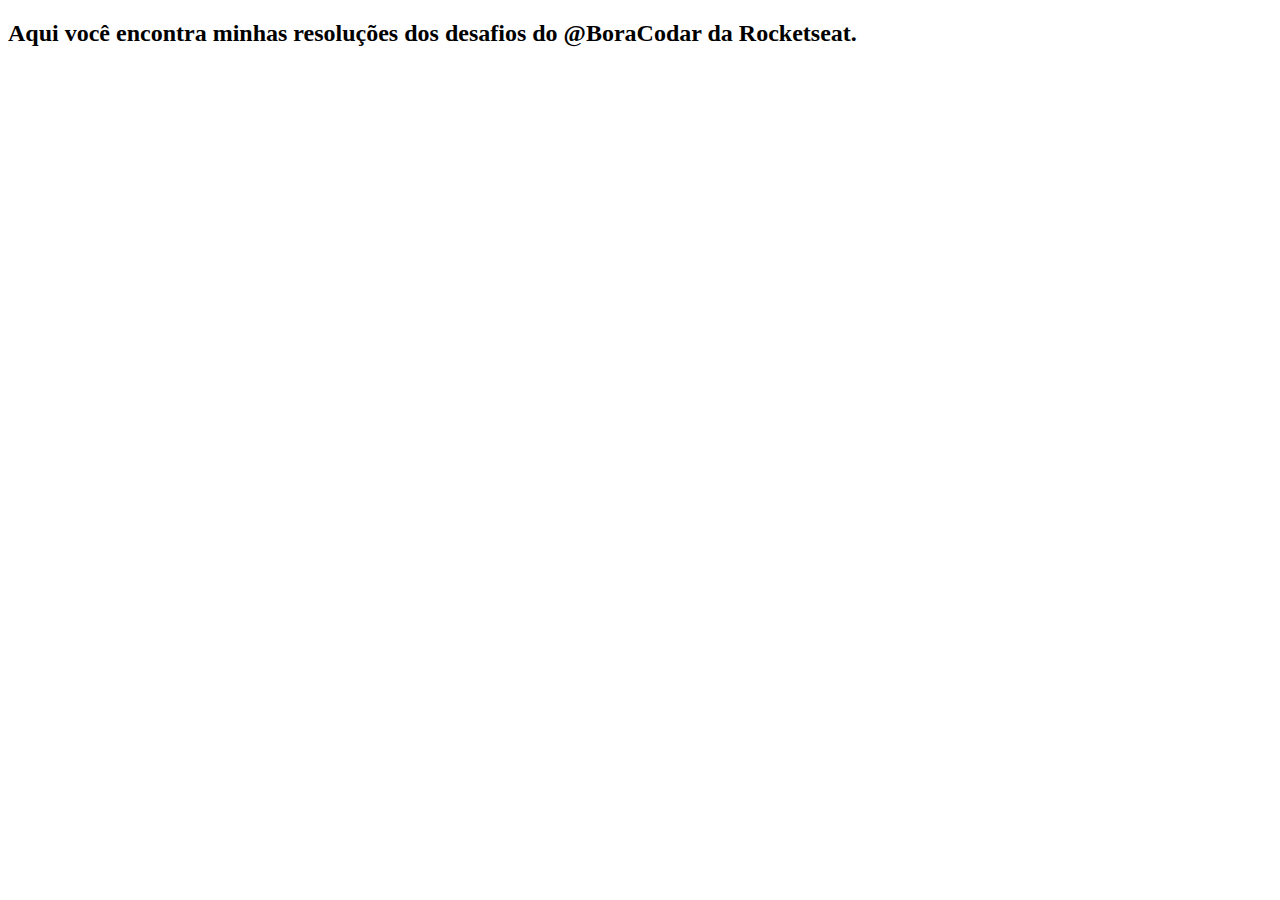
==== index.html @ 58903d56 "new file:   index.html" ====
<!DOCTYPE html>
<html lang="pt-BR">

<head>
  <meta charset="UTF-8">
  <meta http-equiv="X-UA-Compatible" content="IE=edge">
  <meta name="viewport" content="width=device-width, initial-scale=1.0">
  <title>Bora Codar</title>
</head>

<body>
  <h2>
    Aqui você encontra minhas resoluções dos desafios do @BoraCodar da Rocketseat.
  </h2>
</body>

</html>
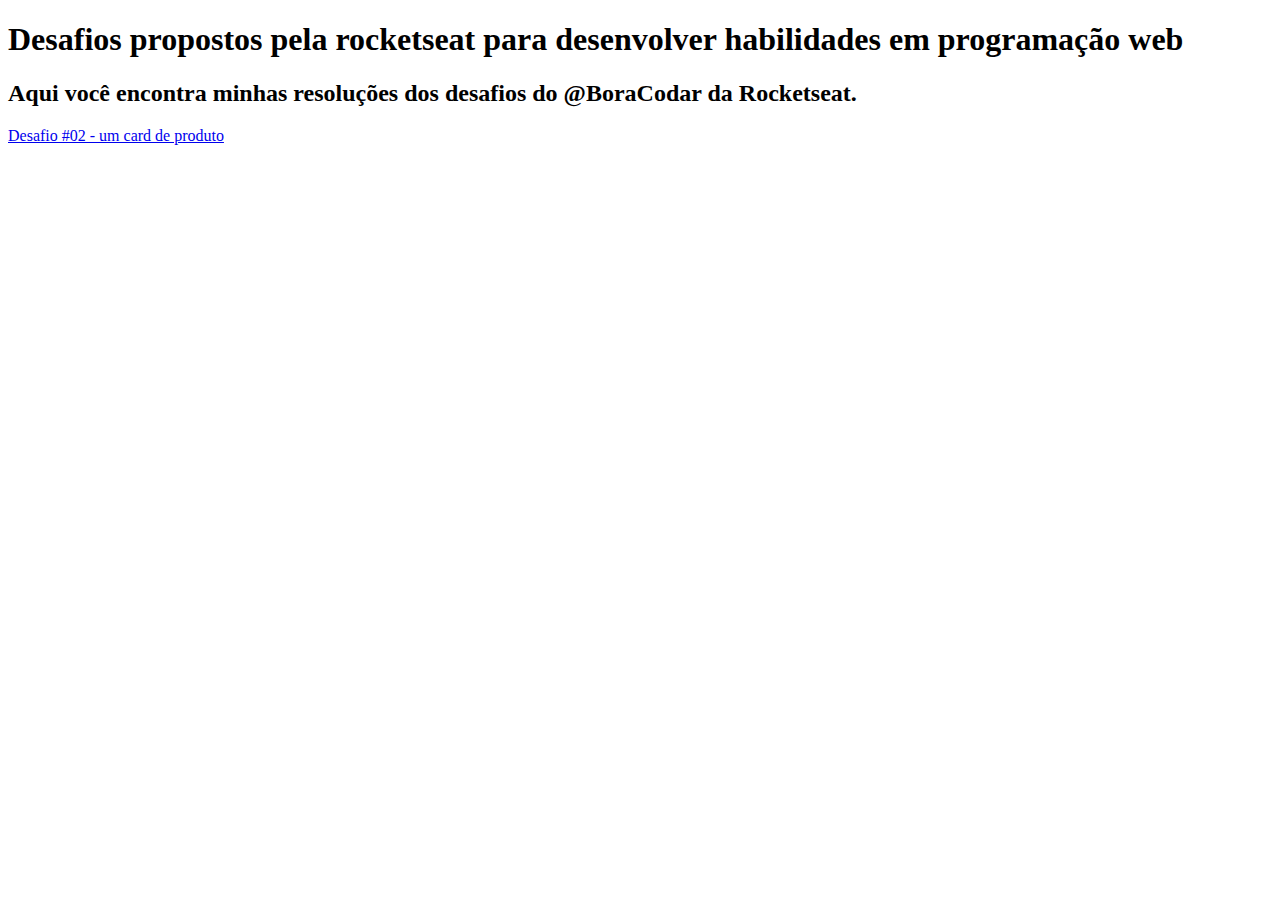
==== commit 4b6333ac: "update desfio 02" ====
--- a/index.html
+++ b/index.html
@@ -9,9 +9,18 @@
 </head>
 
 <body>
+  <h1>
+    Desafios propostos pela rocketseat para desenvolver habilidades em programação web
+  </h1>
+
   <h2>
     Aqui você encontra minhas resoluções dos desafios do @BoraCodar da Rocketseat.
   </h2>
+
+  <a href="https://marcosferreira.github.io/boracodar/desafio-2/" target="_blank">
+    Desafio #02 - um card de produto
+  </a>
+
 </body>
 
 </html>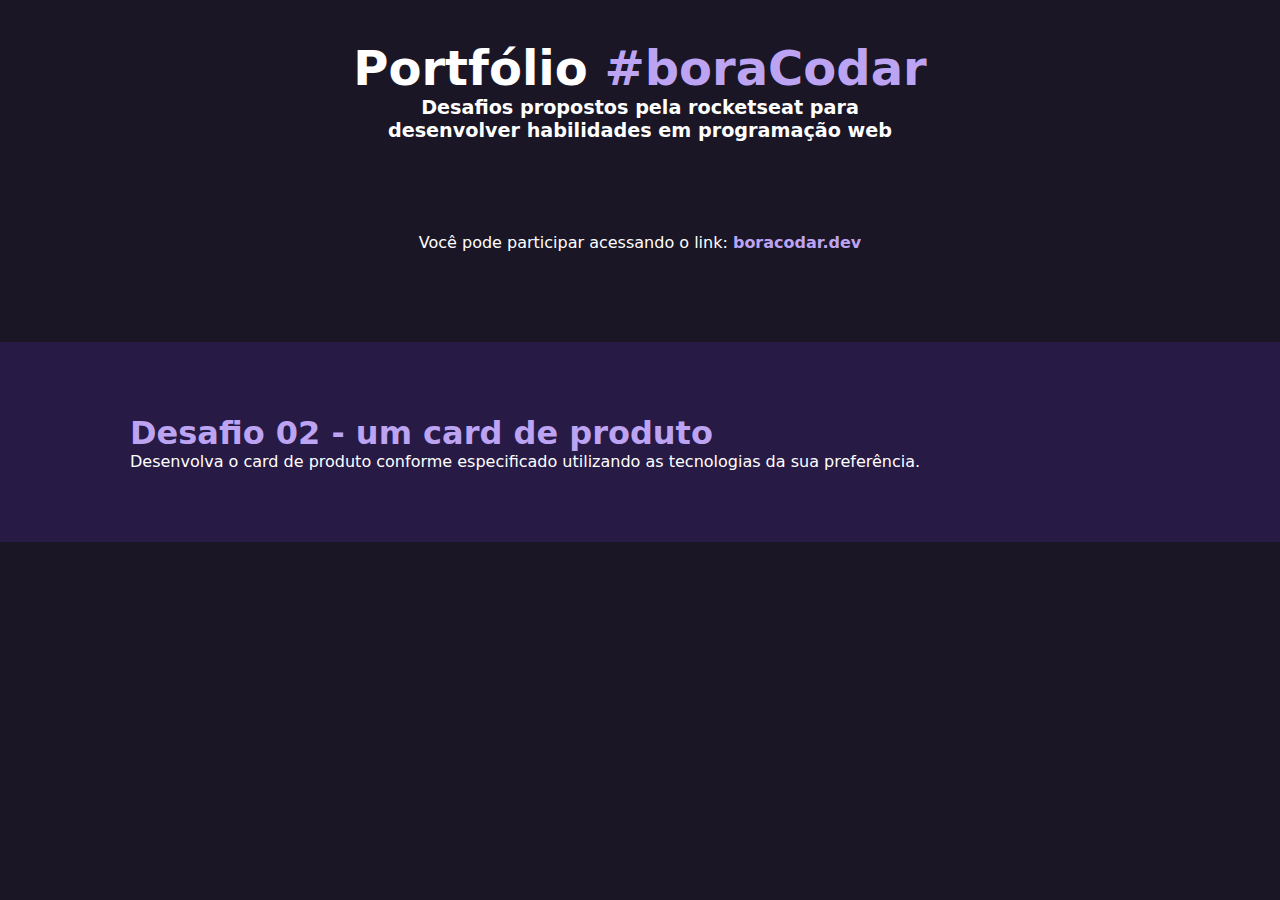
==== commit aa10821f: "add index.html in portfolio, fix responsive" ====
--- a/index.html
+++ b/index.html
@@ -5,22 +5,35 @@
   <meta charset="UTF-8">
   <meta http-equiv="X-UA-Compatible" content="IE=edge">
   <meta name="viewport" content="width=device-width, initial-scale=1.0">
-  <title>Bora Codar</title>
+  <title>Bora Codar - Meu Portfólio</title>
+  <link rel="stylesheet" href="style.css">
 </head>
 
 <body>
-  <h1>
-    Desafios propostos pela rocketseat para desenvolver habilidades em programação web
-  </h1>
+  <div class="app">
+    <div class="content">
+      <h1>Portfólio <span>#boraCodar</span></h1>
+      <p class="description">Desafios propostos pela rocketseat para <br />
+        desenvolver habilidades em programação web</p>
 
-  <h2>
-    Aqui você encontra minhas resoluções dos desafios do @BoraCodar da Rocketseat.
-  </h2>
+      <section class="tip">
+        <div class="container">
+          <p>
+            Você pode participar acessando o link: <a href="https://boracodar.dev/" target="_blank">boracodar.dev</a>
+          </p>
+        </div>
+      </section>
 
-  <a href="https://marcosferreira.github.io/boracodar/desafio-2/" target="_blank">
-    Desafio #02 - um card de produto
-  </a>
-
+      <section class="challenge">
+        <div class="container">
+          <a href="https://marcosferreira.github.io/boracodar/desafio-2" target="_blank">
+            <h1>Desafio 02 - um card de produto</h1>
+          </a>
+          <p>Desenvolva o card de produto conforme especificado utilizando as tecnologias da sua preferência. </p>
+        </div>
+      </section>
+    </div>
+  </div>
 </body>
 
 </html>--- a/style.css
+++ b/style.css
@@ -0,0 +1,73 @@
+* {
+  margin: 0;
+  padding: 0;
+  box-sizing: border-box;
+  font-family: system-ui, -apple-system, BlinkMacSystemFont, 'Segoe UI', Roboto, Oxygen, Ubuntu, Cantarell, 'Open Sans', 'Helvetica Neue', sans-serif;
+}
+
+body {
+  background-color: #1A1625;
+  color: #FFF;
+}
+
+a {
+  color: #BCA4F2;
+  text-decoration: none;
+  font-weight: 800;
+}
+
+.container {
+  width: 100%;
+  max-width: 1020px;
+  margin: 0 auto;
+}
+
+div.app {
+  width: 100%;
+  display: flex;
+  flex-direction: column;
+  align-items: center;
+  justify-content: flex-start;
+}
+
+div.app div.content {
+  width: 100%;
+  padding: 40px 0;
+
+  display: flex;
+  flex-direction: column;
+  align-items: center;
+  justify-content: flex-start;
+}
+
+div.app div.content p.description {
+  font-weight: 600;
+  font-size: 1.2rem;
+  text-align: center;
+}
+
+div.app div.content>h1 {
+  font-size: 3rem;
+}
+
+div.app div.content h1>span {
+  color: #BCA4F2;
+}
+
+
+section {
+  width: 100%;
+  min-height: 200px;
+  padding: 40px 0;
+  display: flex;
+  align-items: center;
+}
+
+section.tip {
+  text-align: center;
+}
+
+section.challenge {
+  background-color: #271A45;
+
+}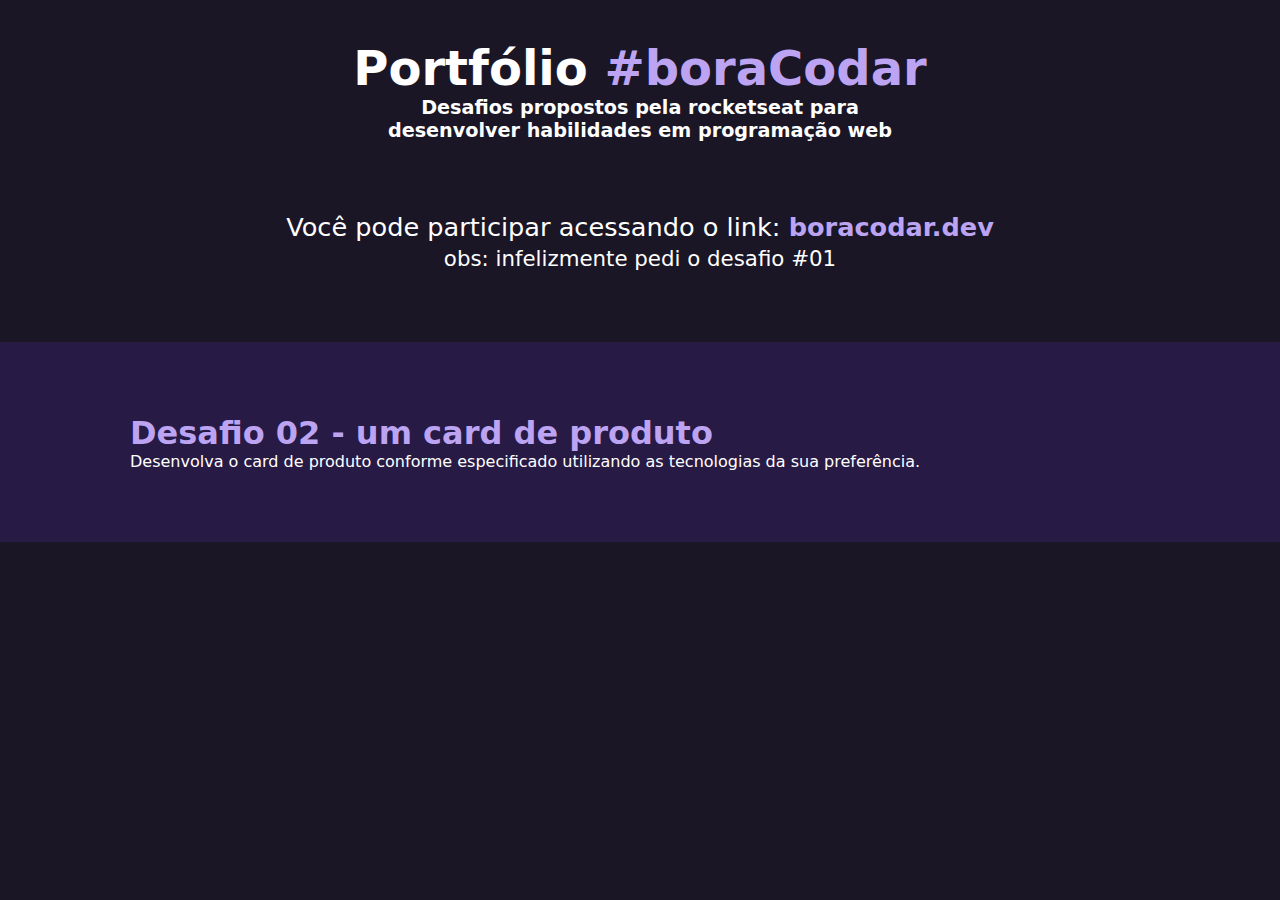
==== commit b30e899d: "add comment challeng #01" ====
--- a/index.html
+++ b/index.html
@@ -21,6 +21,7 @@
           <p>
             Você pode participar acessando o link: <a href="https://boracodar.dev/" target="_blank">boracodar.dev</a>
           </p>
+          <small>obs: infelizmente pedi o desafio #01</small>
         </div>
       </section>
 
--- a/style.css
+++ b/style.css
@@ -65,6 +65,7 @@
 
 section.tip {
   text-align: center;
+  font-size: 1.6rem;
 }
 
 section.challenge {
